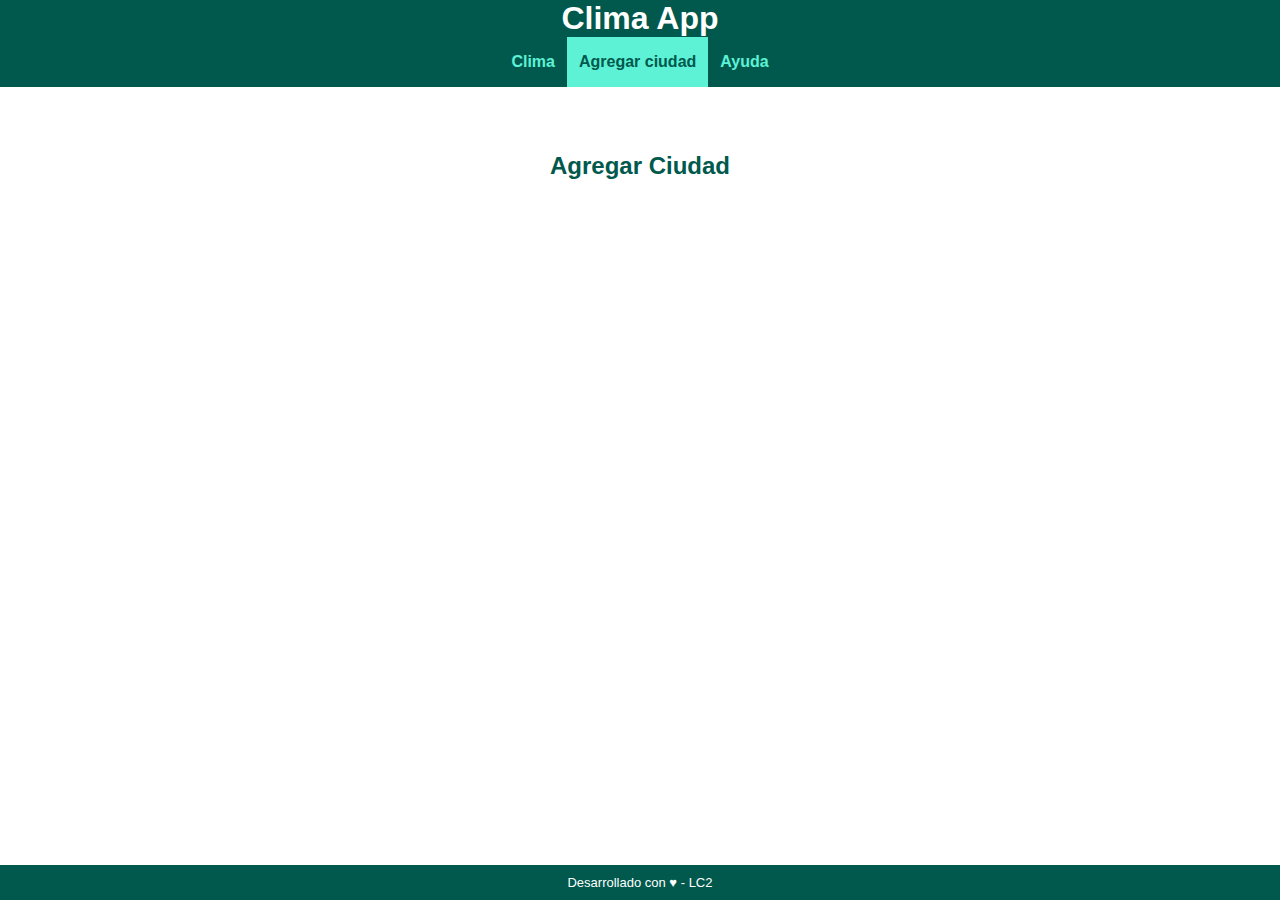
==== add-city.html @ 1f18710c "Paso 6 terminado" ====
<!DOCTYPE html>
<html lang="es">

<head>
    <meta charset="UTF-8">
    <meta name="viewport" content="width=device-width, initial-scale=1.0">
    <title>Clima app</title>
    <!-- Estilos CSS -->
    <link rel="icon" href="css/img/dom.png" type="image/x-icon">
    <link rel="stylesheet" href="css/common.css">
</head>

<body>
    <header>
        <h1>
            <span>Clima App</span>
        </h1>
        <nav>
            <ul>
                <li><a href="/index.html">Clima</a></li>
                <li class = "current-page"><a href="/add-city.html">Agregar ciudad</a></li>
                <li><a href="/help.html">Ayuda</a></li>
            </ul>
        </nav>
    </header>
    <!-- Contenido principal de la página -->
    <main>
        <h2>Agregar Ciudad</h2>
        <section id="form-city-list">
            <!-- Sección donde se debe colocar el formulario, con el select y el botón de consultar -->
        </section>
        
    </main>
    <footer>
        <p>
            Desarrollado con ♥ - LC2
        </p>
    </footer>
</body>

</html>
---- css/common.css ----
* {
    box-sizing: border-box;
    margin: 0;
    padding: 0;
    font-family: 'Lucida Sans', 'Lucida Sans Regular', 'Lucida Grande', 'Lucida Sans Unicode', Geneva, Verdana, sans-serif;

}

:root {
    /* Declaro variables CSS con colores principales */
    --color-theme: #00594c;
    --color-active: #5df2d6;
    --color-back-active: #04957d;
    --color-gradient: linear-gradient(to right, var(--color-theme),
            var(--color-back-active));
}

body {
    height: 100%;
    width: 100%;
}

ul {
    list-style: none;
    padding: 0;
    margin: 0;
}

button,
a {
    user-select: none;
    -webkit-user-select: none;
}

header {
    position: fixed;
    top: 0;
    width: 100%;
    background: var(--color-theme);
}

nav>ul {
    display: flex;
    justify-content: space-between;
    justify-content: center;
}

nav li {
    flex:
        0 0 auto;
}

nav li a {
    display: block;
    padding: 16px 12px;
    text-align: center;
    text-decoration: none;
    font-size: 1em;
    font-weight: bold;
    color: var(--color-active);
}

nav li.current-page a {
    color: var(--color-theme);
    background-color: var(--color-active);
    pointer-events: none;
}

main {
    margin-top: 120px;
    overflow: auto;
    padding: 16px;
    padding-bottom: 60px;
    height: calc(100% - 120px);
}

h1 {
    text-align: center;
    margin:
        0;
    color: white;
}

h1>img {
    width: 70px;
    vertical-align: middle;
}

h2 {
    color: var(--color-theme);
    margin: 16px 0;
    text-align: center;
}

h3 {
    color: var(--color-theme);
    margin: 8px 0;
}

main section {
    display: flex;
    justify-content: space-around;
}

footer {
    position: fixed;
    bottom: 0px;
    background: var(--color-theme);
    width: 100%;
    text-align: center;
    padding-top: 10px;
    padding-bottom: 10px;
}

footer p {
    font-size: small;
    color: white;
}

nav li a {
    display: block;
    padding: 16px 12px;
    text-align: center;
    text-decoration: none;
    font-size: 1em;
    font-weight: bold;
    color: var(--color-active);
}

nav li.current-page a {
    color: var(--color-theme);
    background-color: var(--color-active);
    pointer-events: none;
}

main {
    margin-top: 120px;
    overflow: auto;
    padding: 16px;
    padding-bottom: 60px;
    height: calc(100% - 120px);
}

h1 {
    text-align: center;
    margin: 0;
    color: white;
}

h1>img {
    width: 70px;
    vertical-align: middle;
}

h2 {
    color: var(--color-theme);
    margin: 16px 0;
    text-align: center;
}

h3 {
    color: var(--color-theme);
    margin: 8px 0;
}

main section {
    display: flex;
    justify-content: space-around;
}

footer {
    position: fixed;
    bottom: 0px;
    background: var(--color-theme);
    width: 100%;
    text-align: center;
    padding-top: 10px;
    padding-bottom: 10px;
}

footer p {
    font-size: small;
    color: white;
}
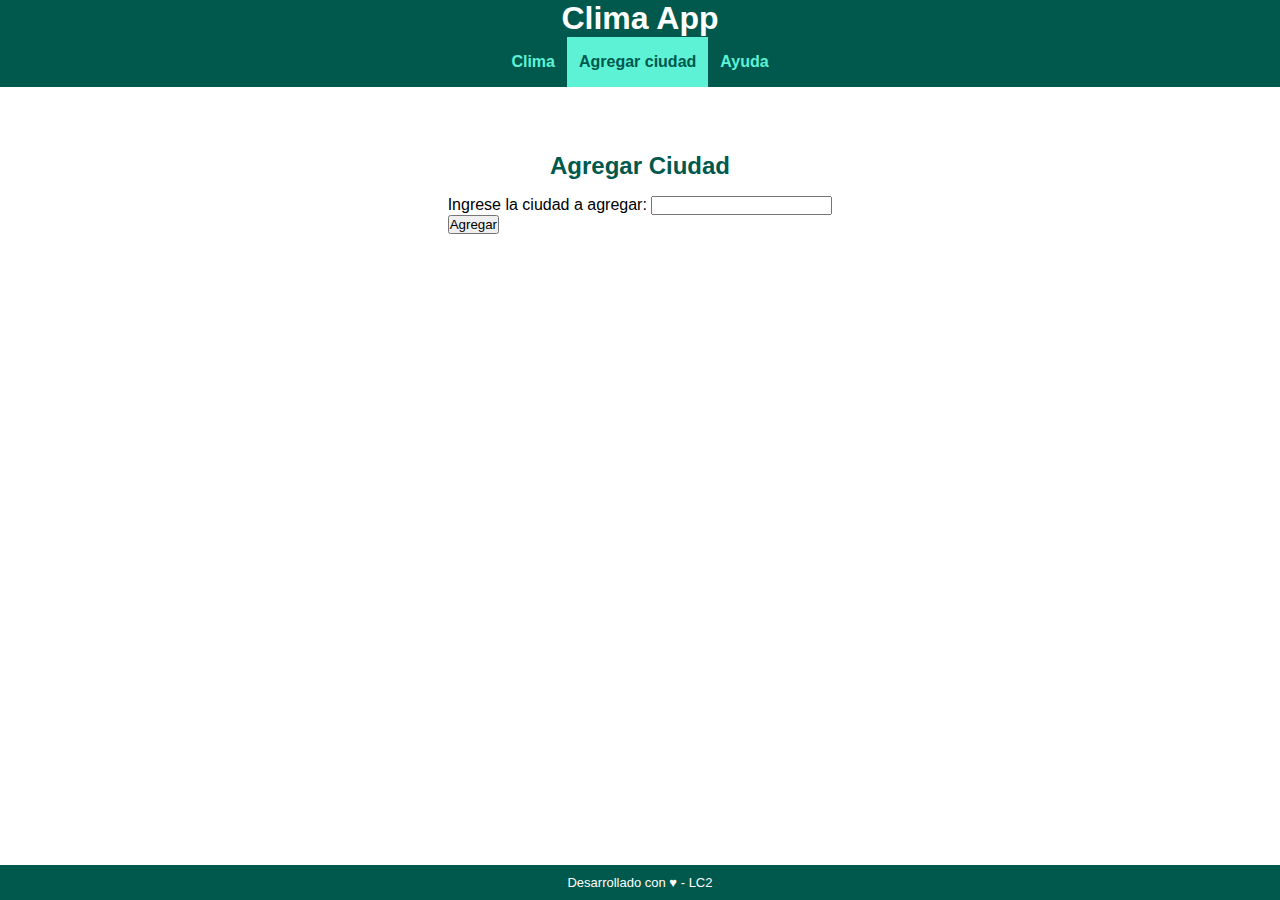
==== commit 80a6773e: "Paso 8" ====
--- a/add-city.html
+++ b/add-city.html
@@ -26,8 +26,13 @@
     <!-- Contenido principal de la página -->
     <main>
         <h2>Agregar Ciudad</h2>
-        <section id="form-city-list">
+        <section id="section-city">
             <!-- Sección donde se debe colocar el formulario, con el select y el botón de consultar -->
+            <form action="">
+                <label for="Texto">Ingrese la ciudad a agregar:</label>
+                <input type="text" name="ciudad" id="ciudad"><br>
+                <button>Agregar</button>
+            </form>
         </section>
         
     </main>
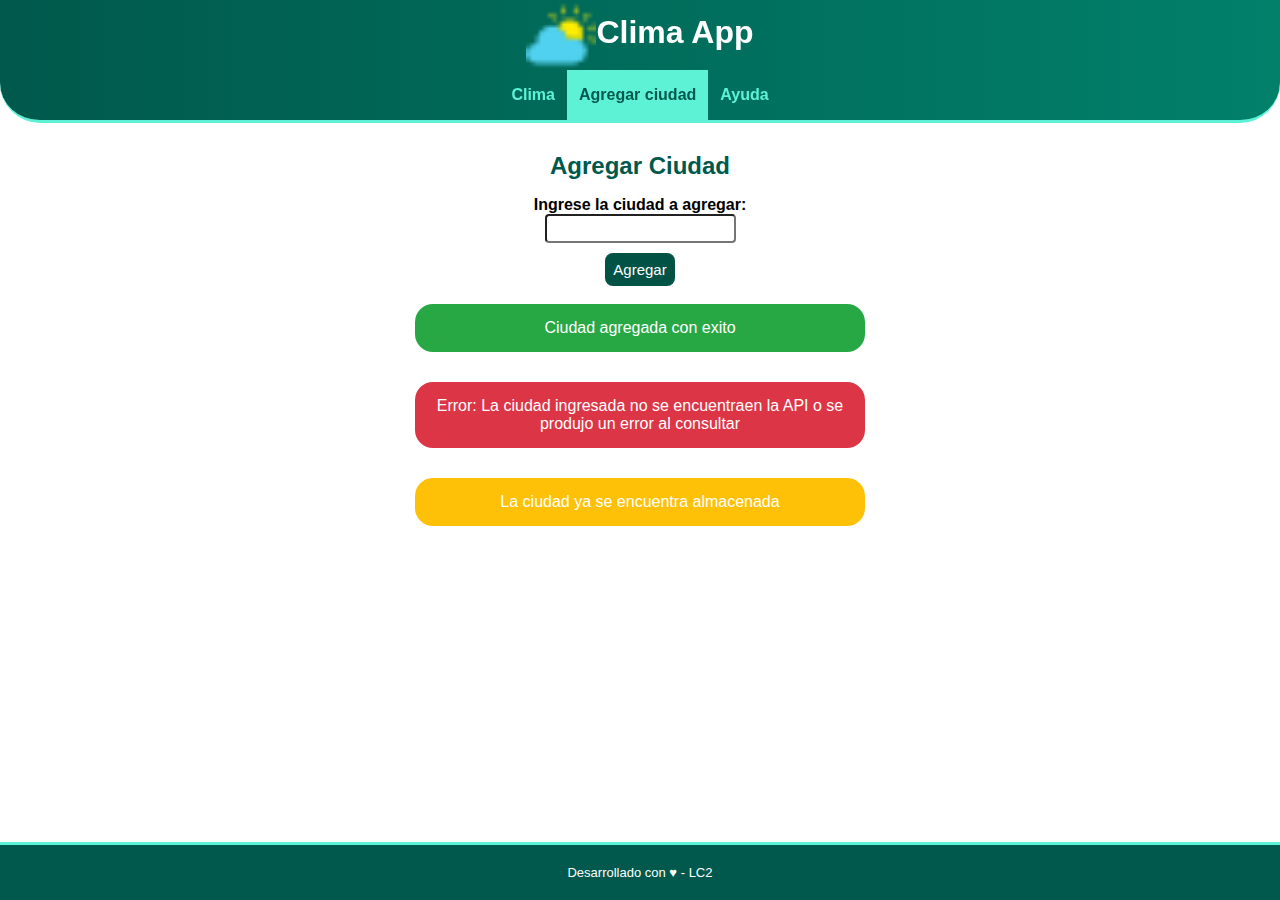
==== commit 601b9724: "seguir" ====
--- a/add-city.html
+++ b/add-city.html
@@ -13,7 +13,7 @@
 <body>
     <header>
         <h1>
-            <span>Clima App</span>
+            <img src="/css/img/dom.png"><span>Clima App</span>
         </h1>
         <nav>
             <ul>
@@ -29,12 +29,22 @@
         <section id="section-city">
             <!-- Sección donde se debe colocar el formulario, con el select y el botón de consultar -->
             <form action="">
-                <label for="Texto">Ingrese la ciudad a agregar:</label>
+                <center>
+                <b><label for="Texto">Ingrese la ciudad a agregar:</label></b>
+                <br>
                 <input type="text" name="ciudad" id="ciudad"><br>
                 <button>Agregar</button>
+            </center>
             </form>
         </section>
-        
+        <br>
+        <div class="opciones">
+            <center>    
+            <p style="background-color: #28a745;">Ciudad agregada con exito</p>
+            <p style="background-color: #dc3545;">Error: La ciudad ingresada no se encuentraen la API o se produjo un error al consultar</p>
+            <p style="background-color: #ffc107;">La ciudad ya se encuentra almacenada</p>
+            </center>
+        </div>
     </main>
     <footer>
         <p>
--- a/css/common.css
+++ b/css/common.css
@@ -8,11 +8,13 @@
 
 :root {
     /* Declaro variables CSS con colores principales */
-    --color-theme: #00594c;
+    --color-theme: #00594c ;
     --color-active: #5df2d6;
     --color-back-active: #04957d;
     --color-gradient: linear-gradient(to right, var(--color-theme),
             var(--color-back-active));
+    
+            
 }
 
 body {
@@ -36,8 +38,16 @@
     position: fixed;
     top: 0;
     width: 100%;
-    background: var(--color-theme);
-}
+    background: linear-gradient(to right, #00594c, rgb(1, 128, 106) );
+    border-bottom-left-radius: 40px;
+    border-bottom-right-radius: 40px;
+    border-style: solid;
+    border-color: #5df2d6;
+    border-top: 0px;
+    border-left: 0px;
+    border-right: 0px;
+  
+}   
 
 nav>ul {
     display: flex;
@@ -76,8 +86,7 @@
 
 h1 {
     text-align: center;
-    margin:
-        0;
+    margin: 0;
     color: white;
 }
 
@@ -110,6 +119,11 @@
     text-align: center;
     padding-top: 10px;
     padding-bottom: 10px;
+    border-style: solid;
+    border-top-color:#5df2d6;
+    border-bottom: 0px;
+    border-right: 0px;
+    border-left: 0px;
 }
 
 footer p {
@@ -181,4 +195,65 @@
 footer p {
     font-size: small;
     color: white;
+}
+
+.card p{
+    margin-bottom: 5px;
+    font-size: 13px; 
+}
+
+/* Media Query: Estilos a aplicar sólo en pantallas mayores a 400px */
+@media (min-width: 400px) {
+    main {
+        padding-left: 10%;
+        padding-right: 10%;
+    }
+
+    footer {
+        padding-top: 20px;
+        padding-bottom: 20px;
+    }
+}
+
+.card{
+    
+    border-style: solid;
+    border-radius: 35px;
+    border-width: 0px;
+    box-shadow: 2px 4px 10px 4px #777; 
+    width: 250px;
+    height: 310px;    
+}
+
+button{
+    color: white;
+    background-color:#035246;
+    border-radius: 8px;
+    padding: 8px;   
+    font-size: 15px;
+    border-width: 0px;
+}
+
+#Selecionable{
+    border-radius: 4px;
+    padding: 5px;
+}
+
+.opciones p{
+    margin-bottom: 30px;
+    border-style: solid;
+    border-width: 0px;    
+    border-radius: 18px;
+    width: 450px;
+    padding: 15px;
+    color: white;
+}
+
+#ciudad{
+    border-radius: 4px;
+    padding: 5px;
+    margin-bottom: 10px;
+}
+.Ayuda{
+    border-radius: 4px;
 }